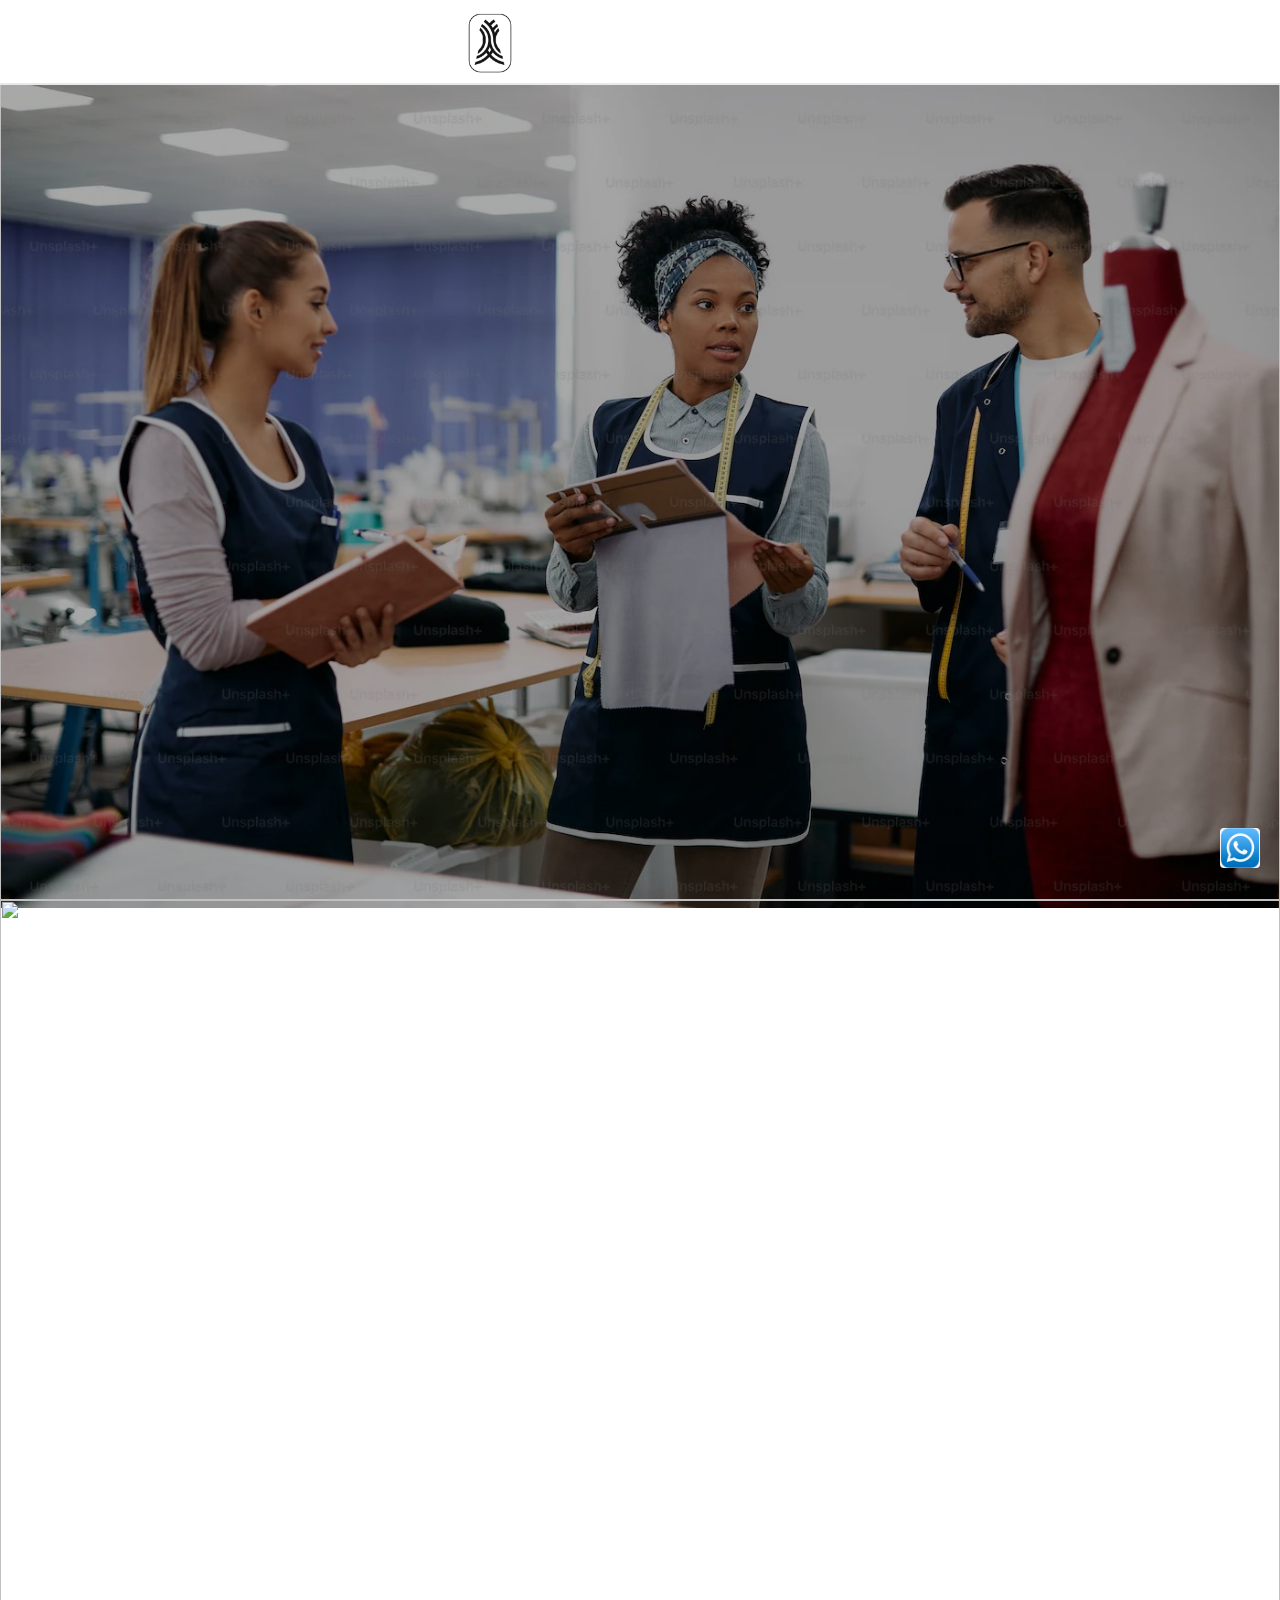
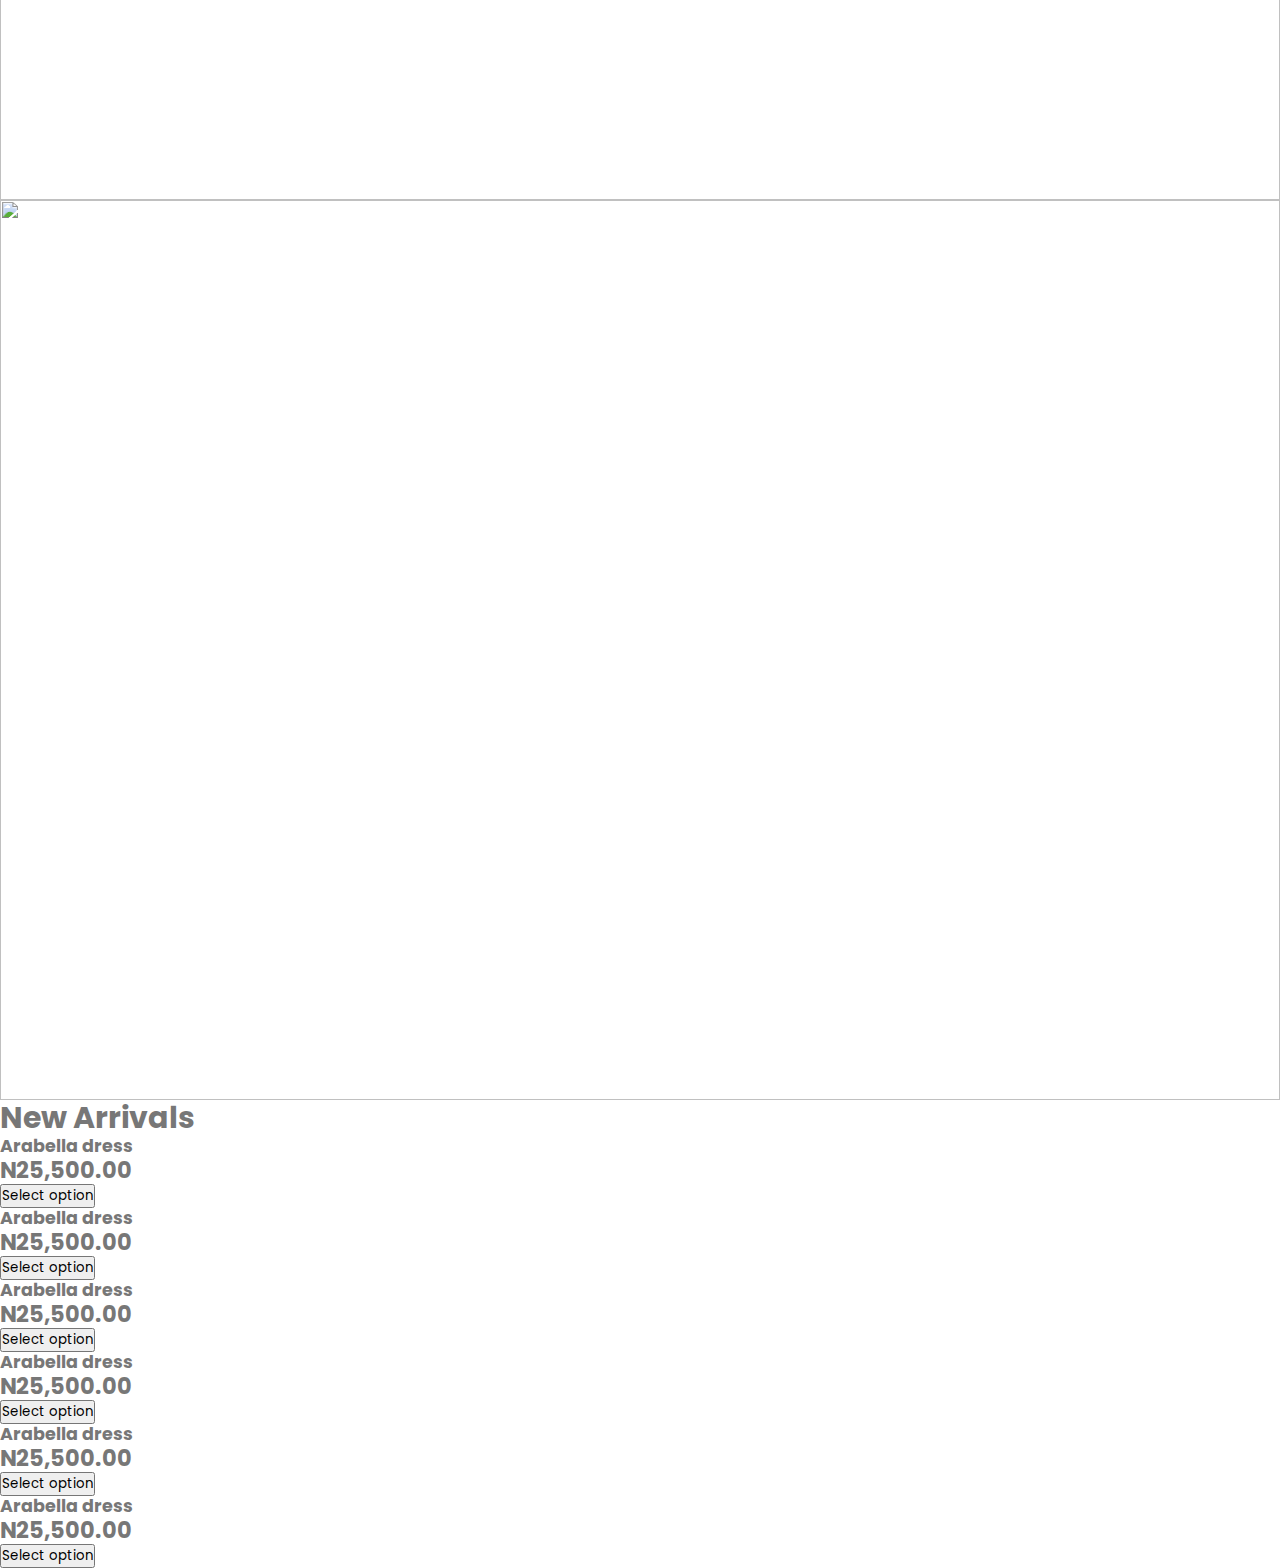
==== index.html @ b2d52bec "Add files via upload" ====
<html>
    <head>
        <meta charset="UTF-8">
  <meta http-equiv="X-UA-Compatible" content="IE=edge">
  <meta name="viewport" content="width=device-width, initial-scale=1.0">
        <title>
    Bionik Designz | Expert in Creating Golden Memories 
        </title>  
        <link rel="icon" type="image/png" href="/assets/images/bionik logo 01.png">
        <link rel="preconnect" href="https://fonts.googleapis.com">
<link rel="preconnect" href="https://fonts.gstatic.com" crossorigin>
<link href="https://fonts.googleapis.com/css2?family=Satisfy&display=swap" rel="stylesheet">
        <link rel="stylesheet" href="https://cdnjs.cloudflare.com/ajax/libs/font-awesome/6.1.2/css/all.min.css" 
        integrity="sha512-1sCRPdkRXhBV2PBLUdRb4tMg1w2YPf37qatUFeS7zlBy7jJI8Lf4VHwWfZZfpXtYSLy85pkm9GaYVYMfw5BC1A=="
         crossorigin="anonymous" 
        referrerpolicy="no-referrer" />
        <link href="assets/css/style.css" rel="stylesheet" type="text/css">
        <link href="assets/css/mediaquery.css" rel="stylesheet" type="text/css">
        <link rel="stylesheet" href="path/to/font-awesome/css/font-awesome.min.css">
        <link rel="preconnect" href="https://fonts.googleapis.com">
        <link rel="preconnect" href="https://fonts.gstatic.com" crossorigin>
        <link
          href="https://fonts.googleapis.com/css2?family=Monoton&family=Rubik:wght@300;400;500;600;700;800;900&display=swap"
          rel="stylesheet">
      
    <!--============ Boxicons ===============-->
    <link href='https://unpkg.com/boxicons@2.1.4/css/boxicons.min.css' rel='stylesheet'>
    </head>
    <body>

      <div class="chat">
        <a href="#"> <p class="chat-text">Chat with us</p></a>
          <a href="http://wa.me/2348068105743"><img class="whatsapp-img" src="assets/images/HD Blue Whatsapp Wa Whats App Official Logo Icon PNG.jpeg" ></a>
      </div> 



      <header id="heading-2">

        <div  class="menu-btns hamburger-menu">
          <i class="fa-solid fa-bars open" width="70"> </i>
          <i id="close" class="fa-solid fa-xmark hide" width="70"></i>
        </div>
      
      
      
      
      
        <div class="logo-card">
        <a href="index.html"> <img src="assets/images/bionik logo 04.png"></a> 
         </div>
        
      
      
      </header>
      
       <div id="menu-bar" class="slide">

        <img src="assets/images/bg img (1).jpg" width="100%">
      
                  <div class="nav-link-card">
            
                    <div class="nav-link">  <a href="index.html">Home</a></div>
                   
                  <div class="nav-link">  <a href="about.html">About</a></div>

                  <div class="nav-link">   <a href="services.html">Services</a></div>
                 
                  <div class="nav-link">   <a href="properties.html">Properties</a></div>
                  
                  <div class="nav-link">   <a href="testimonial.html">Testimonials</a></div>
        
                  <div  class="nav-link">   <a href="contacts.html">Contact</a></div>

                  <div class="nav-link">   <a href="https://forms.gle/76Qfqu1pCPBZt23s6">Affiliate</a></div>
        
                  </div>
          
        
          </div>
          </header>    




          <style>
            @import url('https://fonts.googleapis.com/css2?family=Dancing+Script:wght@500;600;700&family=Lobster&family=Lobster+Two&display=swap');
          </style>


          <div class="small-screen-img">

 
            <div class="smallie">
              <img   class="home-img" src="assets/images/bg img (1).jpeg">
          </div>

            <div class="smallie">
              <img   class="home-img" src="assets/images/bg img (2).jpeg">
            </div>
          
          
          <div class="smallie">
            <img   class="home-img" src="assets/images/bg img (3).jpeg">
        </div>
        
         
          
        
          
          </div>
          
          
          <!--END OF SMALL IMAGES CONTAINER-->


<!--BIGGER SCREEN  IMAGES CONTAINER-->

<div class="big-screen-img">

  <div class="big-smallie" >
    <img   class="home-big-img" src="assets/images/big-bg (1).jpg" width="100%">
  </div>


  <div class="big-smallie" >
    <img   class="home-big-img" src="assets/images/big-bg (2).jpg" width="100%">
  </div>
  

  <div class="big-smallie" >
    <img   class="home-big-img" src="assets/images/big-bg (3).jpg" width="100%">
  </div>


</div>

<!--END OF BIGGER SCREEN  IMAGES CONTAINER-->




          <style>

            .home-img{
              width:100%;
              filter:brightness(66%);
              z-index:-10;
             
              }
              
            .smallie{
             width:100%;
            
             overflow:hidden;
             
            }
            
            .small-screen-img{
             position:relative;
             display:flex;
             flex-direction:column;
             justify-content:center;
             align-items:center;
            }
            
            
            </style>
            
            










<section class="new-arrival">

  <h1>New Arrivals</h1>

  <div class="new-arriv-mother">



    <div class="arriv-child">

<img src="" alt="">

<span>
<h3>Arabella dress</h3>
<h2>N25,500.00</h2>
</span>

<button> Select option</button>

    </div>


<!-- arriv-child-->


    <div class="arriv-child">

      <img src="" alt="">
      
      <span>
      <h3>Arabella dress</h3>
      <h2>N25,500.00</h2>
      </span>
      
      <button> Select option</button>
      
          </div>



<!-- arriv-child-->


<div class="arriv-child">

  <img src="" alt="">
  
  <span>
  <h3>Arabella dress</h3>
  <h2>N25,500.00</h2>
  </span>
  
  <button> Select option</button>
  
      </div>


      <!-- arriv-child-->


    <div class="arriv-child">

      <img src="" alt="">
      
      <span>
      <h3>Arabella dress</h3>
      <h2>N25,500.00</h2>
      </span>
      
      <button> Select option</button>
      
          </div>





          <!-- arriv-child-->


    <div class="arriv-child">

      <img src="" alt="">
      
      <span>
      <h3>Arabella dress</h3>
      <h2>N25,500.00</h2>
      </span>
      
      <button> Select option</button>
      
          </div>





          <!-- arriv-child-->


    <div class="arriv-child">

      <img src="" alt="">
      
      <span>
      <h3>Arabella dress</h3>
      <h2>N25,500.00</h2>
      </span>
      
      <button> Select option</button>
      
          </div>






  </div>



</section>


<footer>


 
</footer>





<script src="assets/js/main.js"></script>
    </body>
</html>
---- assets/css/style.css ----
/* Google Fonts - Poppins */
@import url("https://fonts.googleapis.com/css2?family=Poppins:wght@300;400;500;600;700&display=swap");


  @import url('https://fonts.googleapis.com/css2?family=Noto+Serif+Balinese&display=swap');


  @import url('https://fonts.googleapis.com/css2?family=Dancing+Script:wght@500;600;700&family=Lobster&family=Lobster+Two&display=swap');



/*
  font-family: 'Dancing Script', cursive;
  font-family: 'Lobster', sans-serif;
  font-family: 'Lobster Two', sans-serif;
  font-family: 'Noto Serif Balinese', serif;
*/





* {
  margin: 0;
  padding: 0;
  box-sizing: border-box;
  font-family: "Poppins", sans-serif;
}




:root {
  --gold-color:rgb(213 175 92);
  --main-color:rgb(20 63 51);
  --dark-main-color:rgb(20 63 51);
  --font-1:'Noto Serif Balinese', serif;
  --font-2: 'Dancing Script', cursive;
  --font-3: 'Lobster Two', sans-serif;
  }




a{
  color:inherit;
  text-decoration: none;
}


body, html {
  height: 100%;
  margin: 0;
  font: 400 15px/1.2 "Lato", sans-serif;
  color: #777;

  }
  




/* WHATSAPP FIXED ICON */
.chat{
  position:fixed;
   top:93%;
   display:flex;
   justify-content:right;
   align-items:right;
  right:20px;
  z-index: 99999;
  
  }
  
  .chat-text{
  background-color:white;
  width:110px;
  text-align:center;
  border-radius:8px;
  line-height:1.7;
  font-weight:500;
   height:27px;
   display:none;

  }
  
  .whatsapp-img{
  border-radius:10%;
  height:40px;
   width:40px;
  margin-top:-9px;
  animation: scaleUp 3s ease-in-out infinite;
  }


  @keyframes scaleUp {

      0%,
      100% { transform: translateY(0) scale(1); }
      
      50% { transform: translateY(-5px) scale(1.05);}
      
      }



         /*
       HEADER 2222
      HEADER 2222
      HEADER 2222
      HEADER 2222
       */

#heading-2{
background-color: rgb(255, 255, 255);
width:100%;
height:85px;
position:fixed;
display: flex;
justify-content: center;
z-index: 20;
border-bottom:2px solid rgba(128, 128, 128, 0.171);
       }
         
      
      
.logo-card{
position:relative;
top:-97px;
right:150px;
}  
       
.logo-card img{
width:280px;
 }  

.menu-btns {
position: absolute;
right: 27px;
z-index: 1;
top: 15px;
width: 30px;
height: 30px;
color: var(--main-color);
display: flex;
justify-content: center;
}

.menu-btns i {
font-size: 40px;
}

#menu-bar {
display: flex;
flex-direction: column;
justify-content: center;
align-items: center;
position: absolute;
background-color: white;
height: 100%;
transition: all 0.4s ease 0s;
top: 55px;
width: 70%;
gap: 20px;
right: 0px;
z-index: 40;
overflow: hidden;
text-align: left;
box-shadow: rgba(128, 128, 128, 0.45) 0px 1px 0px;
position: fixed;
}

#menu-bar img {
position:relative;
top:-20px;
width: 170px;
  }

.nav-link a {
text-decoration: none;
color: var(--dark-main-color);
font-weight: 400;
font-size: 27px;
font-family: var(--font-1);
}

.nav-link {
display: flex;
flex-direction: column;
justify-content: center;
align-items: center;
position: relative;
margin: 26px;
font-weight: bold;
font-family: var(--font-2);
top:-70px;
}

#special-btn {
background-color: var(--color-dark-purple);
width: 130px;
text-align: center;
line-height: 2.2;
color: white;
border-radius: 5px;
}

#special-btn a {
color: white;
}

.slide {
left: -100%;
}

.hide {
visibility: hidden;
z-index: 1;
}

.open {
position: absolute;
}





/* HOMEPAGE */
/* HOMEPAGE */
/* HOMEPAGE */


.home-img{
  width:100%;
  position:absolute;
  top:55px;
  
  filter: brightness(28%);
  
  }
  
  
  
  
  
  /* HOME 
  CONTENTS
  STYLE RULES */
  
  .home-img,.home-big-img{
    width:100%;
  
     }
     
     
     @keyframes zoomInOut{
     0%,100%{
    transform:scale(1);
     }
     
     50%{
    transform:scale(1.3);
     }
     
     
     }
  
  
  
  
  
   
     
      /* Slideshow container */
       /* Slideshow container */
    /* Slideshow container */
     
      
       /* Slideshow container */
       .slideshow-container {
           display: flex;
         flex-direction: column;
         justify-content: center;
         align-items: center;
         position: relative;
        padding-top:420px;
        
       }
       
       /* Caption text */
       .text {
         color: black;
         font-size: 15px;
         padding: 8px 12px;
         position: absolute;
         bottom: 8px;
         width: 80%;
         text-align: center;
       
         display: flex;
         flex-direction: column;
         justify-content: center;
         align-items: center;
       }
       
       
       
       /* The dots/bullets/indicators */
       .dot {
         height: 10px;
         width: 10px;
       
         background-color: #bbb;
         border-radius: 50%;
         display: inline-block;
         transition: background-color 0.6s ease;
       }
       
       .active {
         background-color: #717171;
       }
       
       /* Fading animation */
       .fade {
         animation-name: fade;
         animation-duration: 1.5s;
        
       }
       
       @keyframes fade {
         from {opacity: .4} 
         to {opacity: 1}
       }
       
      
       .text-child{
        background-color: rgba(39, 39, 46, 0.395);
        padding: 10px;
        border-radius: 5px;
        text-align: left;
        
            }
        
            .text-child h5, p{
          padding-left: 20px;
          padding-top:20px;
            }
        
            .text-child h5{
            color: var(--gold-color);
            font-size: 17px;
            font-family: var(--font-1);
            }
        
            .text-child p{
             font-size: 30px;
             color: white;
             padding-bottom:20px;
           
            }
        
        .btn{
            padding-top:30px;
            display: flex;
        }
        
       .btn button{
           
            padding: 13px;
            background-color: rgba(0, 0, 0, 0.118);
            border-radius: 5px;
            width: 200px;
            font-size: 14px;
            color: var(--gold-color);
            border:2px solid var(--gold-color);
            font-weight: bold;
            
        }
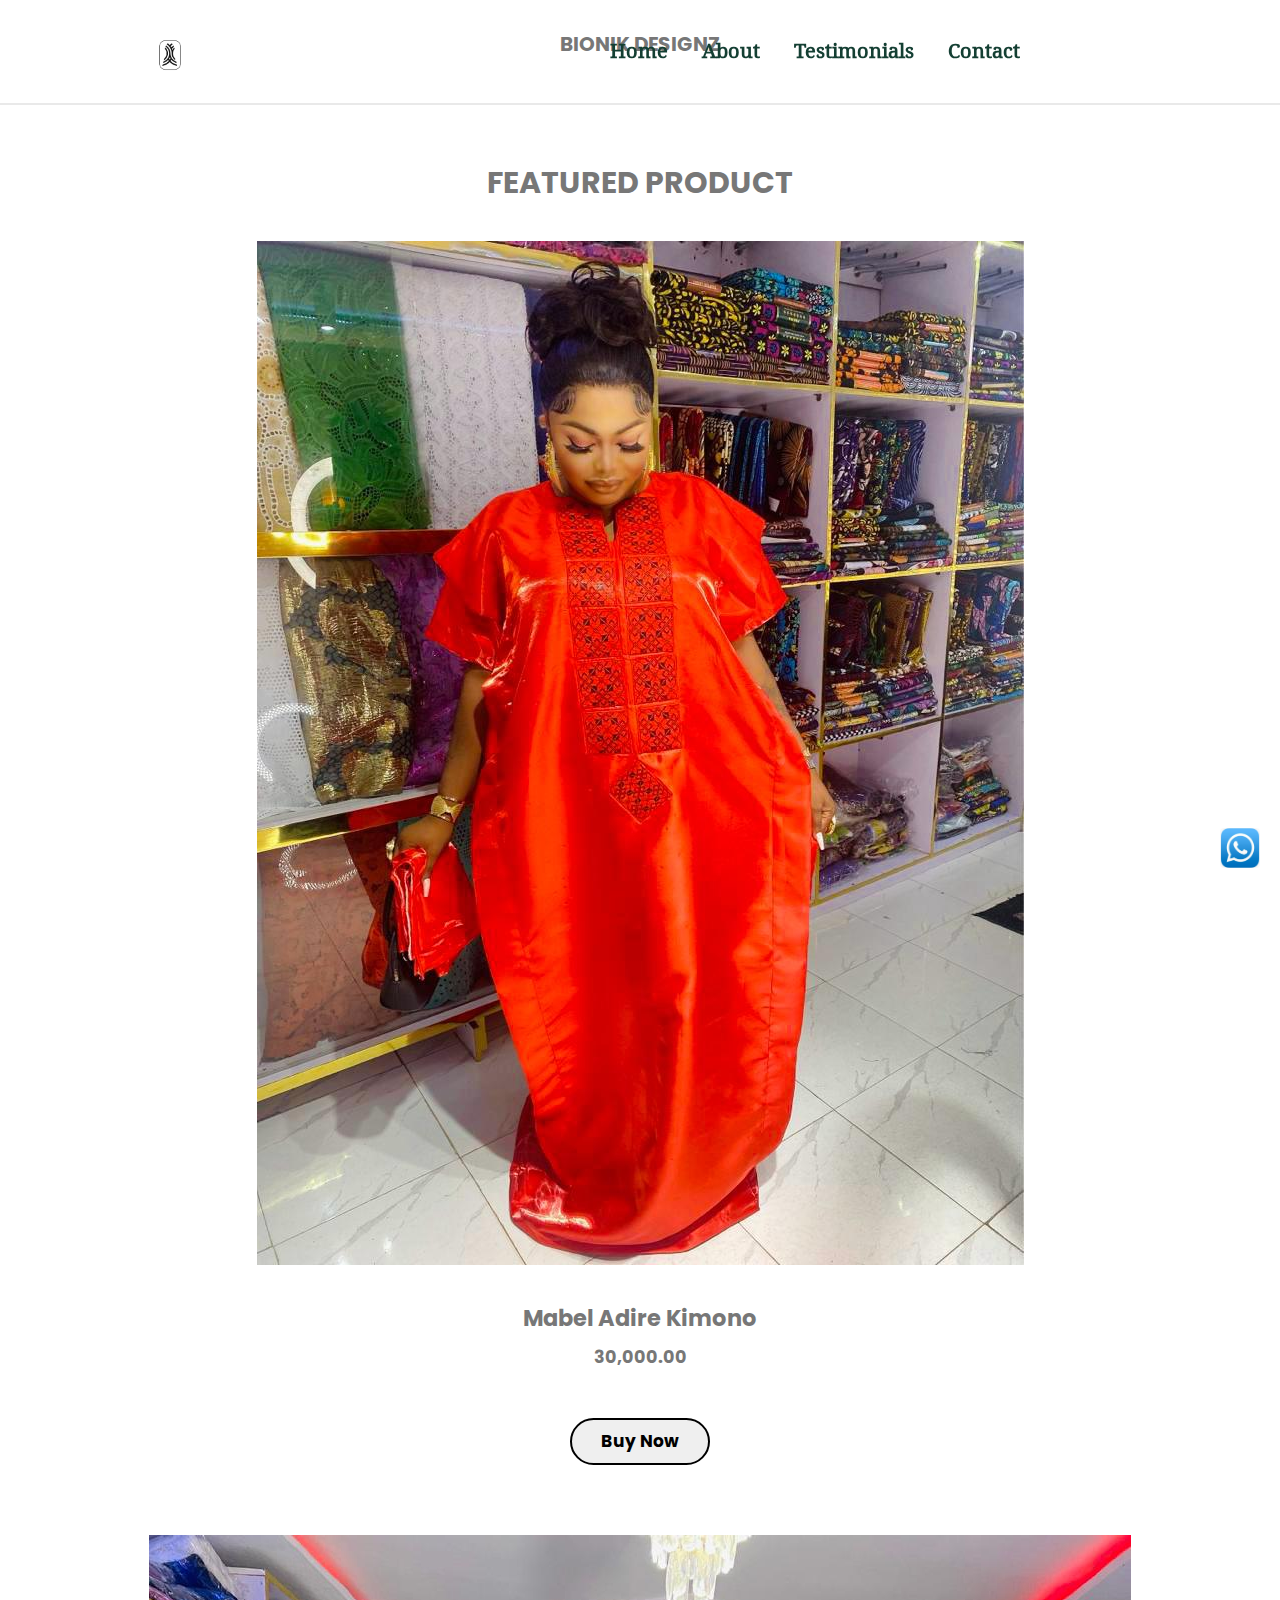
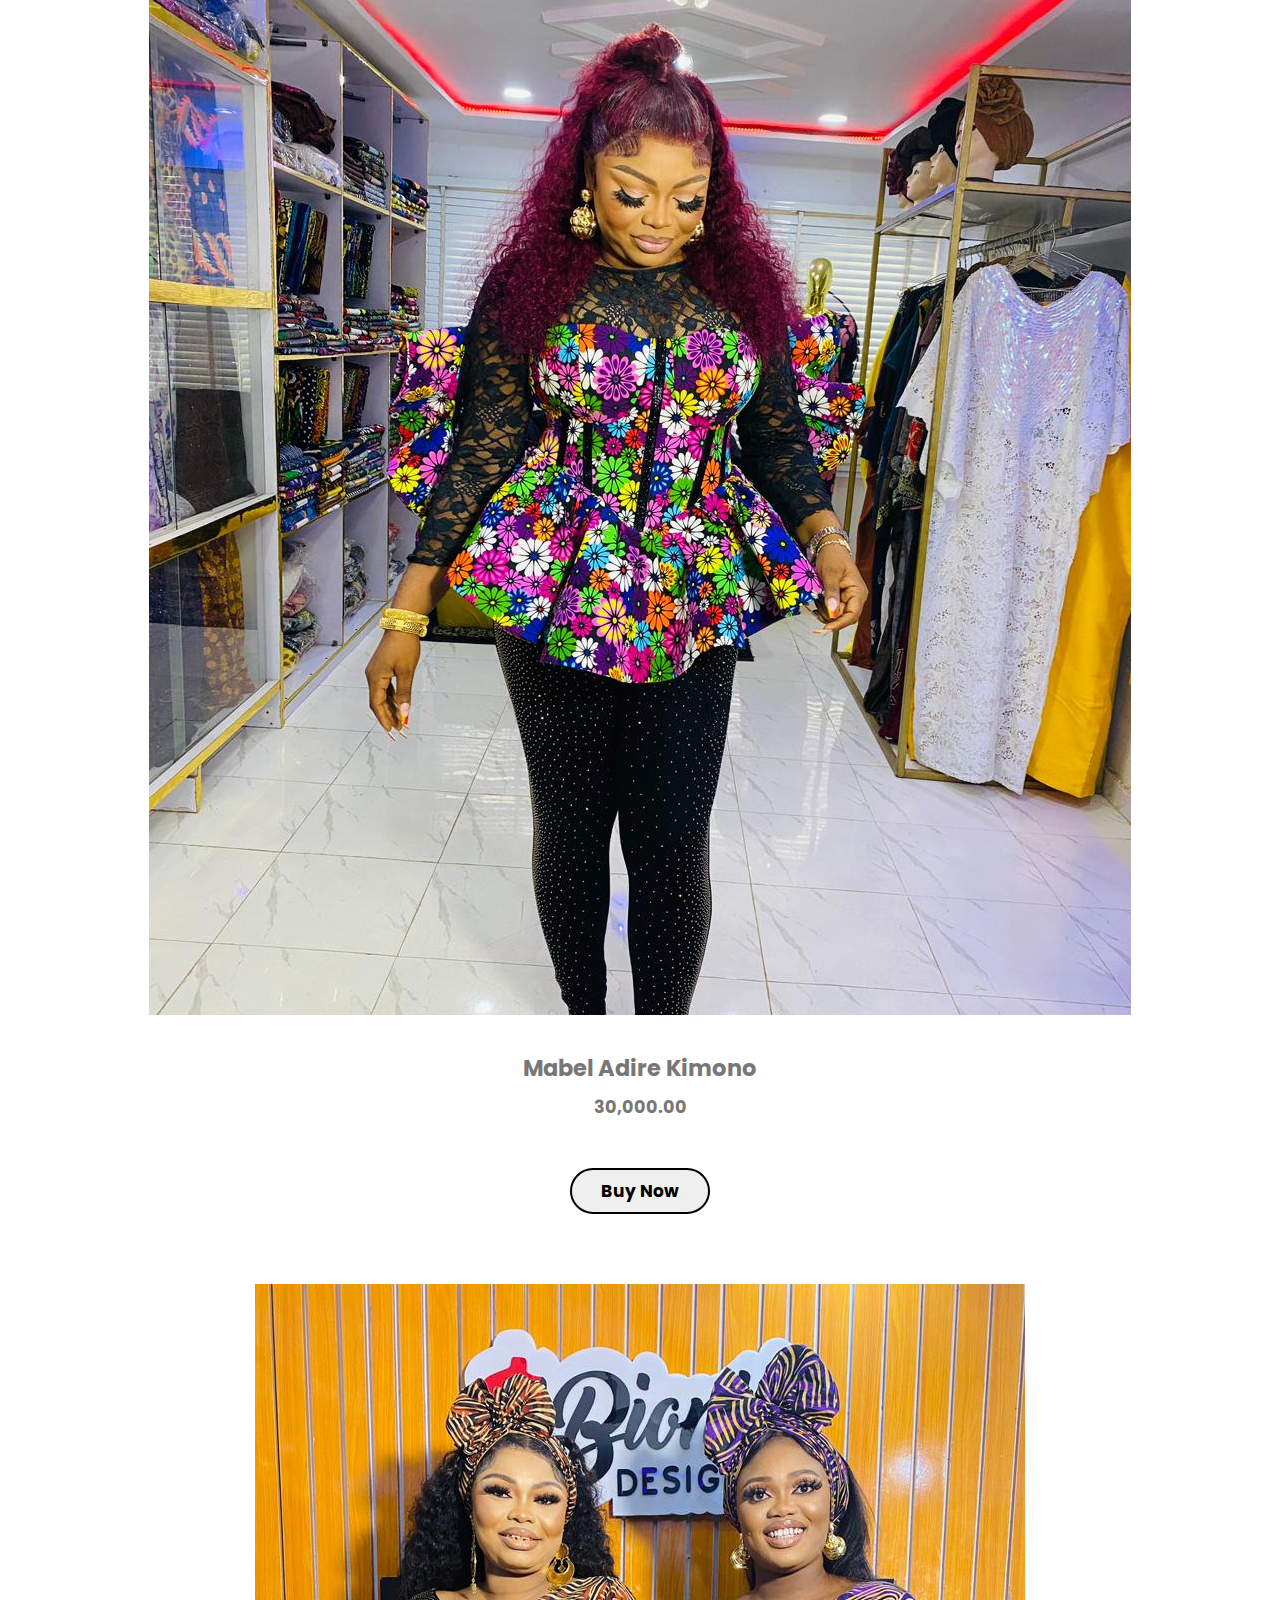
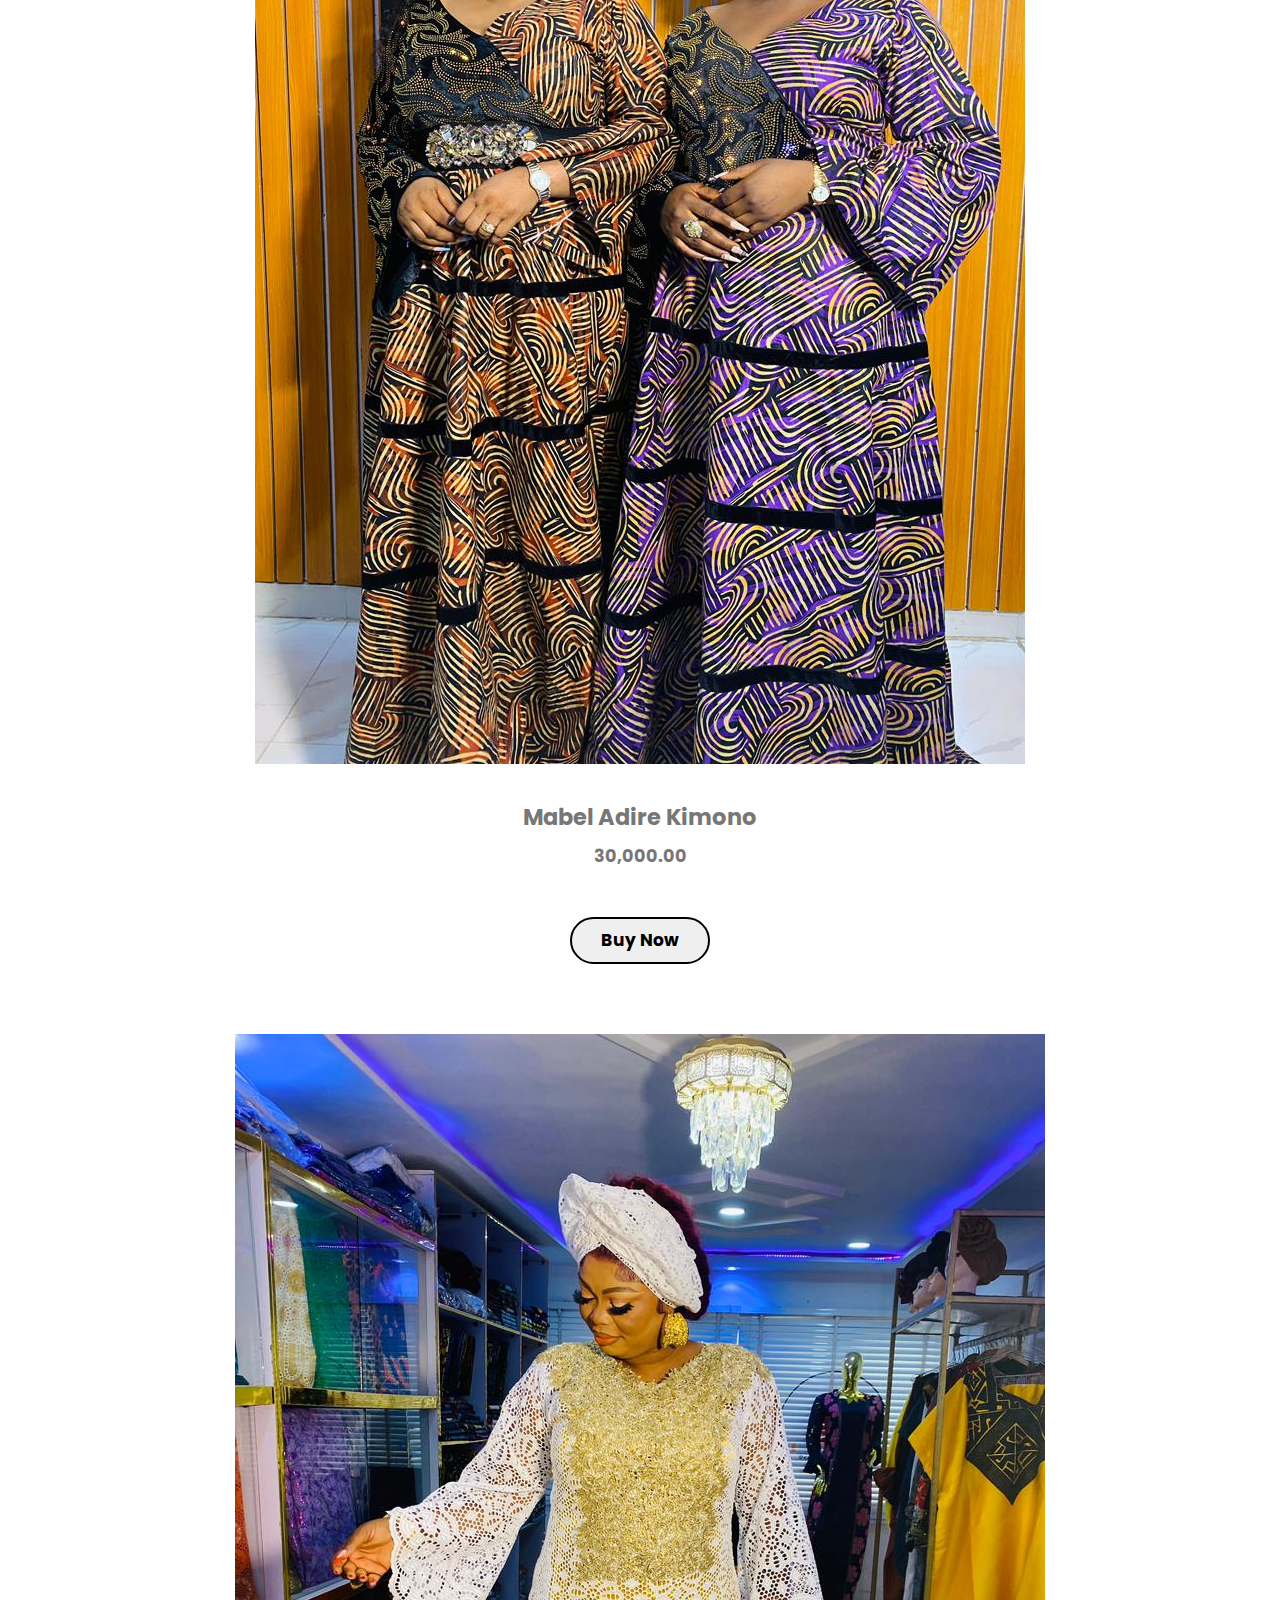
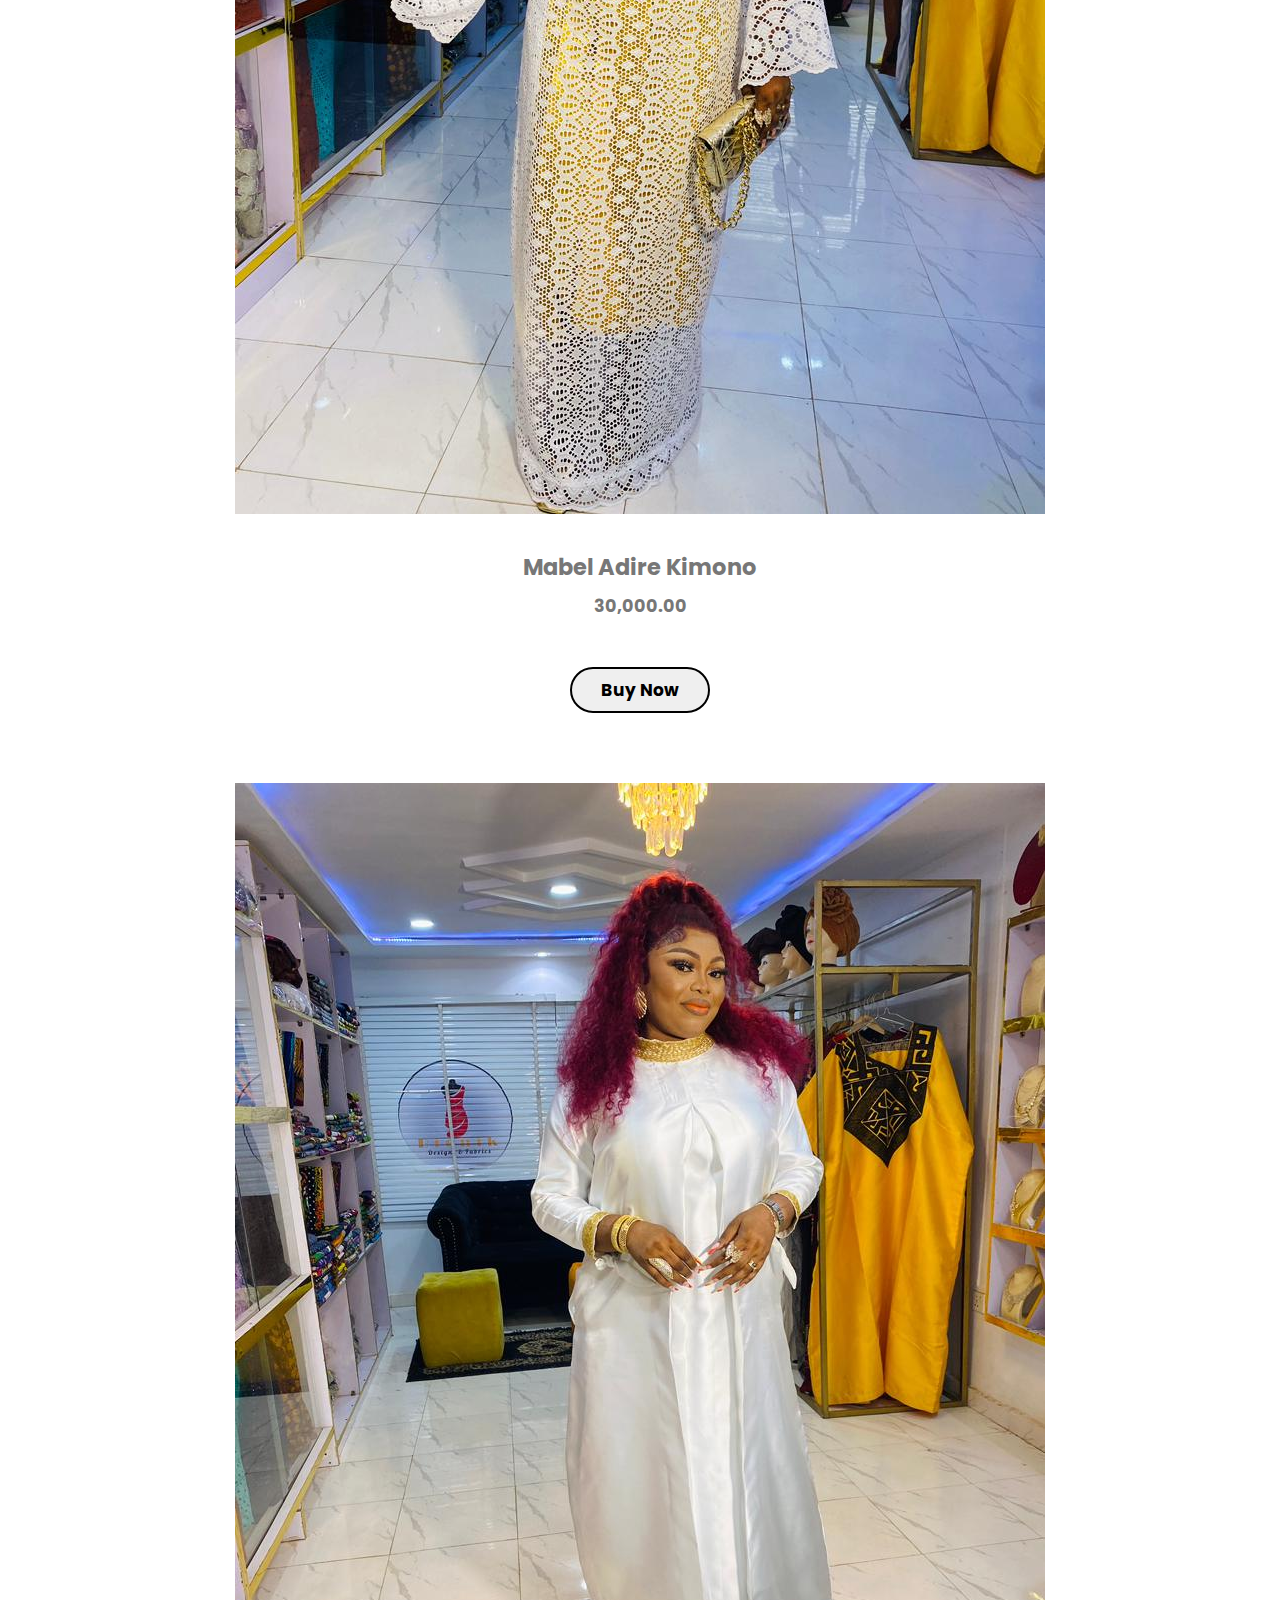
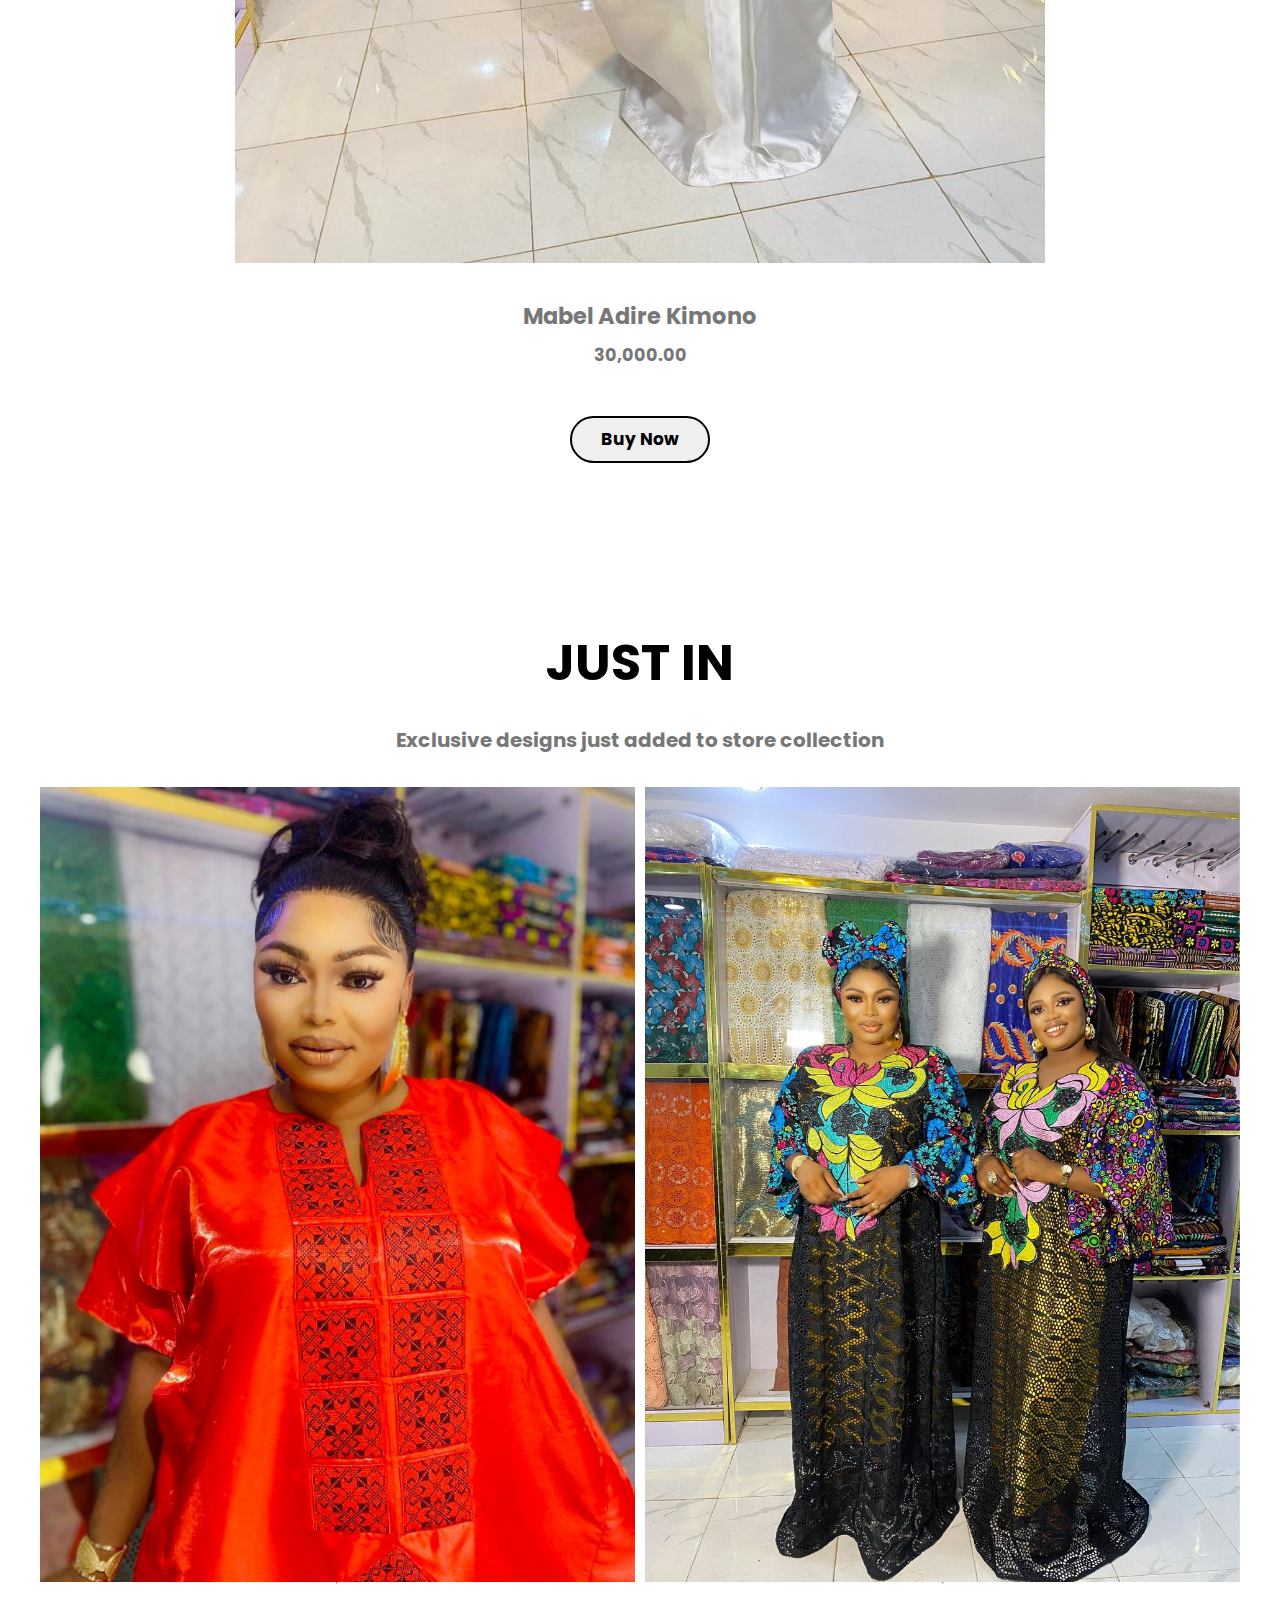
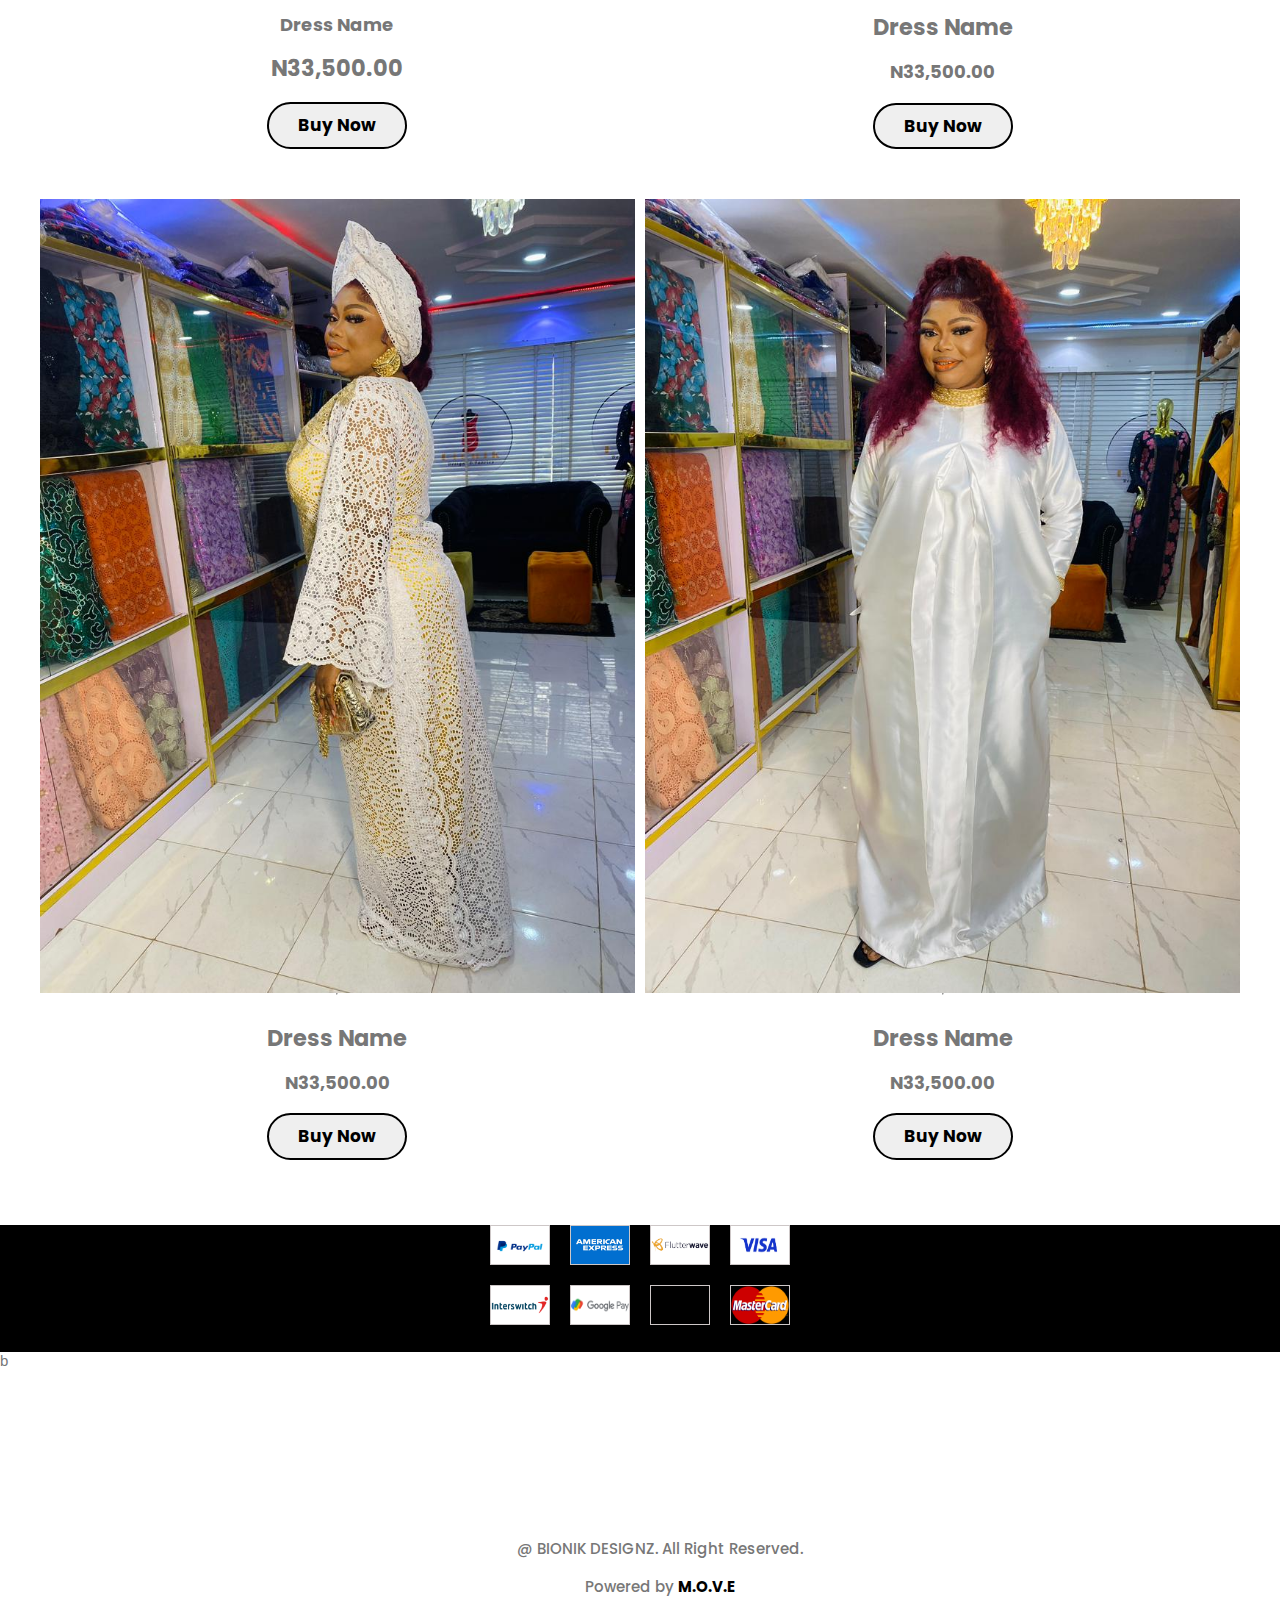
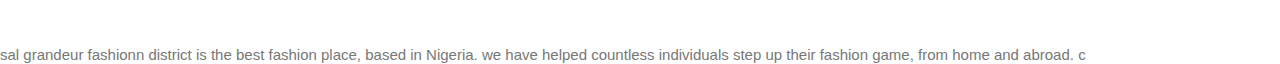
==== commit e3aa4846: "Add files via upload" ====
--- a/index.html
+++ b/index.html
@@ -43,36 +43,32 @@
         </div>
       
       
-      
+        <div style="text-align: center;position: absolute; top:32px; font-size: 20px; font-weight: 700;
+        ">BIONIK DESIGNZ</div>
       
       
         <div class="logo-card">
         <a href="index.html"> <img src="assets/images/bionik logo 04.png"></a> 
          </div>
         
-      
+    
       
       </header>
       
        <div id="menu-bar" class="slide">
 
-        <img src="assets/images/bg img (1).jpg" width="100%">
+        <img src="assets/images/bionik logo 04.png" width="100%">
       
                   <div class="nav-link-card">
             
                     <div class="nav-link">  <a href="index.html">Home</a></div>
                    
                   <div class="nav-link">  <a href="about.html">About</a></div>
-
-                  <div class="nav-link">   <a href="services.html">Services</a></div>
-                 
-                  <div class="nav-link">   <a href="properties.html">Properties</a></div>
                   
                   <div class="nav-link">   <a href="testimonial.html">Testimonials</a></div>
         
-                  <div  class="nav-link">   <a href="contacts.html">Contact</a></div>
-
-                  <div class="nav-link">   <a href="https://forms.gle/76Qfqu1pCPBZt23s6">Affiliate</a></div>
+                  <div  class="nav-link">   <a href="contact.html">Contact</a></div>
+
         
                   </div>
           
@@ -81,8 +77,6 @@
           </header>    
 
 
-
-
           <style>
             @import url('https://fonts.googleapis.com/css2?family=Dancing+Script:wght@500;600;700&family=Lobster&family=Lobster+Two&display=swap');
           </style>
@@ -92,222 +86,468 @@
 
  
             <div class="smallie">
-              <img   class="home-img" src="assets/images/bg img (1).jpeg">
+              <img   class="home-img" src="assets/images/img (13).JPG">
           </div>
 
             <div class="smallie">
-              <img   class="home-img" src="assets/images/bg img (2).jpeg">
+                <img   class="home-img" src="assets/images/img (10).JPG">
             </div>
           
           
           <div class="smallie">
-            <img   class="home-img" src="assets/images/bg img (3).jpeg">
+            <img   class="home-img" src="assets/images/img (9).JPG">
         </div>
-        
-         
-          
-        
-          
-          </div>
-          
-          
-          <!--END OF SMALL IMAGES CONTAINER-->
-
-
-<!--BIGGER SCREEN  IMAGES CONTAINER-->
-
-<div class="big-screen-img">
-
-  <div class="big-smallie" >
-    <img   class="home-big-img" src="assets/images/big-bg (1).jpg" width="100%">
-  </div>
-
-
-  <div class="big-smallie" >
-    <img   class="home-big-img" src="assets/images/big-bg (2).jpg" width="100%">
-  </div>
-  
-
-  <div class="big-smallie" >
-    <img   class="home-big-img" src="assets/images/big-bg (3).jpg" width="100%">
-  </div>
-
-
-</div>
-
-<!--END OF BIGGER SCREEN  IMAGES CONTAINER-->
-
-
-
-
-          <style>
-
-            .home-img{
-              width:100%;
-              filter:brightness(66%);
-              z-index:-10;
-             
-              }
-              
-            .smallie{
-             width:100%;
-            
-             overflow:hidden;
-             
+
+
+        <style>
+
+          .home-img{
+            width:100%;
+            filter:brightness(66%);
+            z-index:-10;
+           
             }
             
-            .small-screen-img{
-             position:relative;
-             display:flex;
-             flex-direction:column;
-             justify-content:center;
-             align-items:center;
-            }
-            
-            
-            </style>
-            
-            
-
-
-
-
-
-
-
-
-
-
-<section class="new-arrival">
-
-  <h1>New Arrivals</h1>
-
-  <div class="new-arriv-mother">
-
-
-
-    <div class="arriv-child">
-
-<img src="" alt="">
-
-<span>
-<h3>Arabella dress</h3>
-<h2>N25,500.00</h2>
-</span>
-
-<button> Select option</button>
-
+          .smallie{
+           width:100%;
+          
+           overflow:hidden;
+           
+          }
+          
+          .small-screen-img{
+           position:relative;
+           top:85px;
+           display:flex;
+           flex-direction:column;
+           justify-content:center;
+           align-items:center;
+          }
+          
+          
+          </style>
+          
+<style>
+
+  #new-arrival{
+
+    margin-top:80px;
+    padding-bottom:150px;
+
+  }
+
+  #new-arrival h1{
+text-align: center;
+font-size:30px;
+}
+
+
+
+  .class-img{
+    padding:40px;
+  }
+
+
+  .arrival-mother{
+   display:flex;
+   flex-direction: column;
+   justify-content: center;
+   align-items: center;
+   gap:30px;
+  }
+
+
+
+  .arrival-child{
+   display:flex;
+   flex-direction: column;
+   justify-content: center;
+   align-items: center;
+   text-align: center;
+  }
+
+.child-text{
+  display:flex;
+  flex-direction:column ;
+gap:15px;
+}
+
+button{
+  width:140px;
+  border: 2px solid black;
+  line-height:2.5;
+  font-size:17px;
+  font-weight:bold;
+  font-weight: bold;
+  border-radius: 30px;;
+}
+
+
+
+</style>
+
+          <section id="new-arrival">
+<h1>FEATURED PRODUCT</h1>
+<div class="arrival-mother">
+
+  <div class="arrival-child">
+
+    <div class="class-img">
+<img src="assets/images/img (3).JPG" width="100%">
+</div>
+
+<div class="child-text">
+<h2>Mabel Adire Kimono</h2>
+<h3> 30,000.00</h3>
+
+<div class="child-btn">
+<button>Buy Now</button>
+</div>
+
+</div>
+
+</div>
+
+
+
+<div class="arrival-child">
+
+  <div class="class-img">
+<img src="assets/images/img (2).JPG" width="100%">
+</div>
+
+<div class="child-text">
+<h2>Mabel Adire Kimono</h2>
+<h3> 30,000.00</h3>
+
+<div class="child-btn">
+<button>Buy Now</button>
+</div>
+
+</div>
+
+</div>
+
+
+
+
+
+<div class="arrival-child">
+
+  <div class="class-img">
+<img src="assets/images/img (7).JPG" width="100%">
+</div>
+
+<div class="child-text">
+<h2>Mabel Adire Kimono</h2>
+<h3> 30,000.00</h3>
+
+<div class="child-btn">
+<button>Buy Now</button>
+</div>
+
+</div>
+
+</div>
+
+
+
+
+
+<div class="arrival-child">
+
+  <div class="class-img">
+<img src="assets/images/img (1).JPG" width="100%">
+</div>
+
+<div class="child-text">
+<h2>Mabel Adire Kimono</h2>
+<h3> 30,000.00</h3>
+
+<div class="child-btn">
+<button>Buy Now</button>
+</div>
+
+</div>
+
+</div>
+
+
+
+
+<div class="arrival-child">
+
+  <div class="class-img">
+<img src="assets/images/img (13).JPG" width="100%">
+</div>
+
+<div class="child-text">
+<h2>Mabel Adire Kimono</h2>
+<h3> 30,000.00</h3>
+
+<div class="child-btn">
+<button>Buy Now</button>
+</div>
+
+</div>
+
+</div>
+
+
+
+
+</div>
+  </section>
+
+
+
+
+  <style>
+
+  #just-in{
+    padding:20px;
+  }
+
+  #just-in h1,h3{
+    text-align: center;
+    padding-bottom:35px;
+  }
+
+  #just-in h1{
+  font-weight: bold;
+  color: black;
+  font-size: 50px;
+  }
+
+  #just-in h3{
+  font-size: 20px;
+  }
+
+
+  .just-grand-mother{
+    display: flex;
+    flex-direction: column;
+  justify-content: center;
+  align-items: center;
+  padding-bottom: 130px;
+  gap:50px;
+}
+
+
+
+
+
+  .just-in-mother{
+  display: flex;
+  gap:10px;
+  justify-content: center;
+  align-items: center;
+}
+
+
+
+.just-in-child{
+  width: 48%;
+  display: flex;
+  flex-direction: column;
+  justify-content: center;
+  align-items: center;
+  text-align: center;
+}
+
+.just-child-text{
+  display: flex;
+  flex-direction: column;
+  flex-direction: column;
+  justify-content: center;
+  text-align: center;
+  gap:20px;
+  padding-top:30px;
+}
+
+.just-child-text h4{
+font-size:18px;
+ text-align: center;
+}
+
+  </style>
+
+
+<section id="just-in">
+
+  <h1>JUST IN</h1>
+
+  <h3>Exclusive designs just added to store collection</h3>
+
+
+  <div class="just-grand-mother"> 
+
+<div class="just-in-mother">
+
+
+
+<div class="just-in-child">
+
+<img src="assets/images/img (6).JPG" width="100%">
+
+<hr>
+
+<div class="just-child-text">
+
+  <h4>Dress Name</h4>
+  
+  <h2>N33,500.00</h2>
+
+  <div class="child-btn">
+    <button>Buy Now</button>
     </div>
 
-
-<!-- arriv-child-->
-
-
-    <div class="arriv-child">
-
-      <img src="" alt="">
-      
-      <span>
-      <h3>Arabella dress</h3>
-      <h2>N25,500.00</h2>
-      </span>
-      
-      <button> Select option</button>
-      
+</div>
+
+</div>
+
+
+
+
+<div class="just-in-child">
+
+  <img src="assets/images/img (9).JPG" width="100%">
+  
+  <hr>
+  
+  <div class="just-child-text">
+  
+    <h2>Dress Name</h2>
+    
+    <h4>N33,500.00</h4>
+  
+    <div class="child-btn">
+      <button>Buy Now</button>
+      </div>
+  
+  </div>
+
+</div>
+
+</div>
+
+
+<div class="just-in-mother">
+
+
+  <div class="just-in-child">
+
+    <img src="assets/images/img (8).JPG" width="100%">
+    
+    <hr>
+    
+    <div class="just-child-text">
+    
+      <h2>Dress Name</h2>
+      
+      <h4>N33,500.00</h4>
+    
+      <div class="child-btn">
+        <button>Buy Now</button>
+        </div>
+    
+    </div>
+  </div>
+
+
+    <div class="just-in-child">
+
+      <img src="assets/images/img (5).JPG" width="100%">
+      
+      <hr>
+      
+      <div class="just-child-text">
+      
+        <h2>Dress Name</h2>
+        
+        <h4>N33,500.00</h4>
+      
+        <div class="child-btn">
+          <button>Buy Now</button>
           </div>
-
-
-
-<!-- arriv-child-->
-
-
-<div class="arriv-child">
-
-  <img src="" alt="">
-  
-  <span>
-  <h3>Arabella dress</h3>
-  <h2>N25,500.00</h2>
-  </span>
-  
-  <button> Select option</button>
-  
+      
       </div>
-
-
-      <!-- arriv-child-->
-
-
-    <div class="arriv-child">
-
-      <img src="" alt="">
-      
-      <span>
-      <h3>Arabella dress</h3>
-      <h2>N25,500.00</h2>
-      </span>
-      
-      <button> Select option</button>
-      
-          </div>
-
-
-
-
-
-          <!-- arriv-child-->
-
-
-    <div class="arriv-child">
-
-      <img src="" alt="">
-      
-      <span>
-      <h3>Arabella dress</h3>
-      <h2>N25,500.00</h2>
-      </span>
-      
-      <button> Select option</button>
-      
-          </div>
-
-
-
-
-
-          <!-- arriv-child-->
-
-
-    <div class="arriv-child">
-
-      <img src="" alt="">
-      
-      <span>
-      <h3>Arabella dress</h3>
-      <h2>N25,500.00</h2>
-      </span>
-      
-      <button> Select option</button>
-      
-          </div>
-
-
-
-
-
-
+    </div>
+  
+  
+</div>
+
+
+
+</div>
+
+
+
+
+
+
+
+
+
+
+
+
+
+</div>
+
+
+
+</section>
+
+
+
+
+
+
+
+  <section id="payment-logo">
+    <div>
+  <img src="assets/images/payment (1).JPG" alt="">
+  <img src="assets/images/payment (2).JPG" alt="">
+  <img src="assets/images/payment (2).PNG" alt="">
+  <img src="assets/images/payment (3).PNG" alt="">
+  
   </div>
-
-
-
-</section>
-
-
-<footer>
-
-
- 
-</footer>
+  
+  <div>
+    <img src="assets/images/payment (4).PNG" alt="">
+    <img src="assets/images/payment (5).PNG" alt="">
+    <img src="assets/images/payment (6).PNG" alt="">
+    <img src="assets/images/payment (1).PNG" alt="">
+  </div>
+    </section>
+    
+    
+    b
+  
+  
+  
+    <footer>
+  
+     
+      <p class="copyright">@ BIONIK DESIGNZ. All Right Reserved.</p>
+      
+      <p class="developer"> Powered by <a href="http://www.mmoove.com"> M.O.V.E</a></p>
+    
+      </footer>
+      
+
+
+
+sal grandeur fashionn district is the best fashion place, based in Nigeria. 
+we have helped countless individuals step up their fashion game, from home and abroad.
+
+
+c
+
+
+
+
 
 
 
--- a/assets/css/style.css
+++ b/assets/css/style.css
@@ -112,7 +112,7 @@
        */
 
 #heading-2{
-background-color: rgb(255, 255, 255);
+background-color:  rgb(255, 255, 255);
 width:100%;
 height:85px;
 position:fixed;
@@ -138,7 +138,7 @@
 position: absolute;
 right: 27px;
 z-index: 1;
-top: 15px;
+top: 22px;
 width: 30px;
 height: 30px;
 color: var(--main-color);
@@ -226,158 +226,188 @@
 
 
 
-/* HOMEPAGE */
-/* HOMEPAGE */
-/* HOMEPAGE */
-
-
-.home-img{
-  width:100%;
-  position:absolute;
-  top:55px;
-  
-  filter: brightness(28%);
-  
-  }
-  
-  
-  
-  
-  
-  /* HOME 
-  CONTENTS
-  STYLE RULES */
-  
-  .home-img,.home-big-img{
-    width:100%;
-  
-     }
-     
-     
-     @keyframes zoomInOut{
-     0%,100%{
-    transform:scale(1);
-     }
-     
-     50%{
-    transform:scale(1.3);
-     }
-     
-     
-     }
-  
-  
-  
-  
-  
-   
-     
-      /* Slideshow container */
-       /* Slideshow container */
+/* HOME 
+CONTENTS
+STYLE RULES */
+
+.home-img,.home-big-img{
+	width:100%;
+
+   }
+   
+   
+   @keyframes zoomInOut{
+   0%,100%{
+	transform:scale(1);
+   }
+   
+   50%{
+	transform:scale(1.3);
+   }
+   
+   
+   }
+
+
+
+
+
+ 
+   
     /* Slideshow container */
-     
-      
-       /* Slideshow container */
-       .slideshow-container {
-           display: flex;
-         flex-direction: column;
-         justify-content: center;
-         align-items: center;
-         position: relative;
-        padding-top:420px;
-        
-       }
-       
-       /* Caption text */
-       .text {
-         color: black;
-         font-size: 15px;
-         padding: 8px 12px;
-         position: absolute;
-         bottom: 8px;
-         width: 80%;
-         text-align: center;
-       
+     /* Slideshow container */
+  /* Slideshow container */
+   
+    
+     /* Slideshow container */
+     .slideshow-container {
          display: flex;
-         flex-direction: column;
-         justify-content: center;
-         align-items: center;
-       }
-       
-       
-       
-       /* The dots/bullets/indicators */
-       .dot {
-         height: 10px;
-         width: 10px;
-       
-         background-color: #bbb;
-         border-radius: 50%;
-         display: inline-block;
-         transition: background-color 0.6s ease;
-       }
-       
-       .active {
-         background-color: #717171;
-       }
-       
-       /* Fading animation */
-       .fade {
-         animation-name: fade;
-         animation-duration: 1.5s;
-        
-       }
-       
-       @keyframes fade {
-         from {opacity: .4} 
-         to {opacity: 1}
-       }
-       
-      
-       .text-child{
-        background-color: rgba(39, 39, 46, 0.395);
-        padding: 10px;
-        border-radius: 5px;
-        text-align: left;
-        
-            }
-        
-            .text-child h5, p{
-          padding-left: 20px;
-          padding-top:20px;
-            }
-        
-            .text-child h5{
-            color: var(--gold-color);
-            font-size: 17px;
-            font-family: var(--font-1);
-            }
-        
-            .text-child p{
-             font-size: 30px;
-             color: white;
-             padding-bottom:20px;
-           
-            }
-        
-        .btn{
-            padding-top:30px;
-            display: flex;
-        }
-        
-       .btn button{
-           
-            padding: 13px;
-            background-color: rgba(0, 0, 0, 0.118);
-            border-radius: 5px;
-            width: 200px;
-            font-size: 14px;
-            color: var(--gold-color);
-            border:2px solid var(--gold-color);
-            font-weight: bold;
-            
-        }
-  
-
+       flex-direction: column;
+       justify-content: center;
+       align-items: center;
+       position: relative;
+      padding-top:420px;
+      
+     }
+     
+     /* Caption text */
+     .text {
+       color: black;
+       font-size: 15px;
+       padding: 8px 12px;
+       position: absolute;
+       bottom: 8px;
+       width: 80%;
+       text-align: center;
+     
+       display: flex;
+       flex-direction: column;
+       justify-content: center;
+       align-items: center;
+     }
+     
+     
+     
+     /* The dots/bullets/indicators */
+     .dot {
+       height: 10px;
+       width: 10px;
+     
+       background-color: #bbb;
+       border-radius: 50%;
+       display: inline-block;
+       transition: background-color 0.6s ease;
+     }
+     
+     .active {
+       background-color: #717171;
+     }
+     
+     /* Fading animation */
+     .fade {
+       animation-name: fade;
+       animation-duration: 1.5s;
+      
+     }
+     
+     @keyframes fade {
+       from {opacity: .4} 
+       to {opacity: 1}
+     }
+     
+    
+     .text-child{
+      background-color: rgba(39, 39, 46, 0.395);
+      padding: 10px;
+      border-radius: 5px;
+      text-align: left;
+      
+          }
+      
+          .text-child h5, p{
+        padding-left: 20px;
+        padding-top:20px;
+          }
+      
+          .text-child h5{
+          color: var(--gold-color);
+          font-size: 17px;
+          font-family: var(--font-1);
+          }
+      
+          .text-child p{
+           font-size: 30px;
+           color: white;
+           padding-bottom:20px;
+         
+          }
+      
+      .btn{
+          padding-top:30px;
+          display: flex;
+      }
+      
+     .btn button{
+         
+          padding: 13px;
+          background-color: rgba(0, 0, 0, 0.118);
+          border-radius: 5px;
+          width: 200px;
+          font-size: 14px;
+          color: var(--gold-color);
+          border:2px solid var(--gold-color);
+          font-weight: bold;
+          
+      }
+
+
+/*
+PAYMENT AND FOOTER STYLE RULES */
+
+
+
+
+#payment-logo {
+  display: flex;
+  flex-direction: column;
+  justify-content: center;
+  align-items: center;
+  gap: 20px;
+  padding-bottom: 3ch;
+  background-color: black;
+}
+
+#payment-logo div {
+  display: flex;
+  gap: 20px;
+}
+
+#payment-logo img {
+  width: 60px;
+  height: 40px;
+  border: 1px solid rgb(205, 199, 199);
+}
+
+footer {
+  text-align: center;
+  padding: 20px;
+  font-weight: 500;
+}
+
+footer a {
+  font-weight: bold;
+  color: black;
+  text-decoration: none;
+}
+
+
+
+
+  
+  
+  
+  
+ 
+  
   
   --- a/assets/css/mediaquery.css
+++ b/assets/css/mediaquery.css
@@ -0,0 +1,1026 @@
+@media (max-width: 728px) {
+  
+
+    .big-screen-img .big-smallie{
+      display:none;
+    }
+  
+    
+  
+  }
+  
+  
+  @media (min-width: 728px) {
+    
+    .big-smallie{
+      overflow:hidden;
+    }
+  
+    .big-screen-img .big-smallie{
+     position:relative;
+     top:-20px;
+     filter:brightness(86%);
+    }
+  
+  
+    .home-abt{
+  
+      text-align:center;
+      padding:320px 20px 30px 20px;
+      text-align: left;
+      }
+  
+  
+  
+  .small-screen-img .smallie{
+    display:none;
+  }
+
+
+
+         /*
+       HEADER 2222
+      HEADER 2222
+      HEADER 2222
+      HEADER 2222
+       */
+
+       #heading-2{
+        background-color: rgb(255, 255, 255);
+        width:100%;
+        height:105px;
+        position:fixed;
+        display: flex;
+        justify-content: center;
+        z-index: 20;
+        border-bottom:2px solid rgba(128, 128, 128, 0.171);
+               }
+                 
+              
+              
+        .logo-card{
+        position:absolute;
+        top:-15px;
+        left:0px;
+        }  
+               
+        .logo-card img{
+        width:140px;
+         }  
+        
+        .menu-btns {
+        position: absolute;
+        right: 50px;
+        z-index: 1;
+        top: 35px;
+        width: 30px;
+        height: 30px;
+        color: var(--dark-main-color);
+        display: flex;
+        justify-content: center;
+        }
+        
+        .menu-btns i {
+        font-size: 50px;
+        }
+        
+        #menu-bar {
+        display: flex;
+        flex-direction: column;
+        justify-content: center;
+        align-items: center;
+        position: absolute;
+        background-color: white;
+        height: 100%;
+        transition: all 0.4s ease 0s;
+        top: 85px;
+        width: 50%;
+        gap: 20px;
+        right: 0px;
+        z-index: 40;
+        overflow: hidden;
+        text-align: left;
+        box-shadow: rgba(128, 128, 128, 0.45) 0px 1px 0px;
+        position: fixed;
+        }
+        
+        #menu-bar img {
+        position:relative;
+        top:-50px;
+        width: 170px;
+          }
+        
+        .nav-link a {
+        text-decoration: none;
+        color: var(--dark-main-color);
+        font-weight: 400;
+        font-size: 27px;
+        font-family: var(--font-1);
+        }
+        
+        .nav-link {
+        display: flex;
+        flex-direction: column;
+        justify-content: center;
+        align-items: center;
+        position: relative;
+        margin: 76px;
+        font-weight: bold;
+        font-family: var(--font-2);
+        top:-120px;
+        }
+        
+        #special-btn {
+        background-color: var(--color-dark-purple);
+        width: 130px;
+        text-align: center;
+        line-height: 2.2;
+        color: white;
+        border-radius: 5px;
+        }
+        
+        #special-btn a {
+        color: white;
+        }
+        
+        .slide {
+        left: -100%;
+        }
+        
+        .hide {
+        visibility: hidden;
+        z-index: 1;
+        }
+        
+        .open {
+        position: absolute;
+        }
+        
+        
+
+        
+
+/*SLIDING TEXT 
+SLIDING TEXT 
+SLIDING TEXT 
+SLIDING TEXT 
+*/
+
+
+
+  .mySlides {
+      
+      display: none;
+  }
+  
+  /* Slideshow container */
+  .slideshow-container {
+      display: flex;
+    flex-direction: column;
+    justify-content: center;
+    align-items: center;
+    position: relative;
+   padding-top:420px;
+   
+margin-top:-500px;
+  }
+  
+  /* Caption text */
+  .text {
+    color: black;
+    font-size: 15px;
+    padding: 8px 12px;
+    position: absolute;
+    bottom: 8px;
+    width: 80%;
+    text-align: center;
+  
+    display: flex;
+    flex-direction: column;
+    justify-content: center;
+    align-items: center;
+   
+  }
+  
+  
+  
+  /* The dots/bullets/indicators */
+  .dot {
+    height: 10px;
+    width: 10px;
+  position: relative;
+  margin-top:-470px;
+    background-color: #bbb;
+    border-radius: 50%;
+    display: inline-block;
+    transition: background-color 0.6s ease;
+  }
+  
+  .active {
+    background-color: #717171;
+  }
+  
+  /* Fading animation */
+  .fade {
+    animation-name: fade;
+    animation-duration: 1.5s;
+   
+  }
+  
+  @keyframes fade {
+    from {opacity: .4} 
+    to {opacity: 1}
+  }
+  
+
+
+
+  .text-child{
+    background-color: rgba(39, 39, 46, 0.395);
+    padding: 10px;
+    border-radius: 5px;
+    text-align: left;
+    
+        }
+    
+        .text-child h5, p{
+      padding-left: 30px;
+      padding-top:20px;
+        }
+    
+        .text-child h5{
+        color: var(--main-color);
+        font-size: 25px;
+        padding-top:40px;
+        }
+    
+        .text-child p{
+         font-size: 50px;
+         color: white;
+         padding-bottom:30px;
+         font-weight: bold;
+         
+        }
+    
+    .btn{
+        padding-top:30px;
+        display: flex;
+    }
+    
+   .btn button{
+       
+        padding: 13px;
+        background-color: rgba(0, 0, 0, 0.118);
+        border-radius: 5px;
+        width: 300px;
+        font-size: 24px;
+        color: var(--main-color);
+        border:2px solid var(--main-color);
+        font-weight: bold;
+        
+    }
+
+
+
+
+
+
+   /* HOME ABOUT
+   HOME ABOUT
+   HOME ABOUT
+   */
+    
+ 
+    
+    .home-abt{
+    padding-top:200px;
+    padding-bottom:100px;
+    }
+    
+    
+    .home-abt h3, p, h1{
+    padding-left:30px ;
+    padding-right: 30px;
+    }
+    
+    .home-abt p{
+    text-align: justify;
+    padding-left: 50px;
+    padding-right: 50px;
+    }
+    
+    
+    .home-abt h3{
+    text-align: center;
+    }
+    
+    
+    
+    .home-abt h1{
+    font-size: 50px;
+    margin-top:10px;
+    color: var(--main-color);
+    font-family: var(--font-1);
+    text-align: center;
+    }
+    
+    .home-abt-btn{
+    
+    padding-top:40px;
+    display: flex;
+    justify-content: center;
+    }
+    
+    .home-abt-btn button{
+    padding:15px;
+    font-size: 15px;
+    border:2px solid var(--main-color);
+    background-color: inherit;
+    color: var(--main-color);
+    border-radius: 10px;
+    width: 170px;
+    }
+    
+  
+
+
+
+
+   /* HOME SERVICE 
+   HOME SERVICE 
+   HOME SERVICE
+   HOME SERVICE
+   */
+    
+ 
+    
+      .home-service{
+        padding-top: 100px;
+        background-color: rgba(0, 0, 0, 0.039);
+          padding-bottom: 50px;
+      }
+    
+
+      .home-serv-mother{
+display:grid;
+grid-template-columns: repeat(2,350px);
+padding-top:20px;
+
+justify-content: center;
+align-items: center;
+      }
+
+
+      .home-service h1{
+       font-size: 50px;
+       padding-bottom:90px;
+       padding-top:40px;
+       font-family: var(--font-1);
+       color:var(--main-color);
+       text-align: center;
+      }
+      
+      .home-serv-child{
+    display: flex;
+    flex-direction: column;
+    justify-content: center;
+    align-items: center;
+    padding-bottom:50px;
+    width:350px;
+      }
+    
+      .home-serv-child span{
+    display: flex;
+    flex-direction: column;
+    justify-content: center;
+    align-items: center;
+    padding:20px;
+    text-align: center;
+      }
+      
+    
+      .home-serv-child h3{
+        color: var(--main-color);
+        font-family: var(--font-1);
+        font-size: 30px;
+      }
+    
+       .home-serv-child p{
+        position:relative;
+        top:-10px;
+      }
+      
+
+
+
+
+
+
+/* HOME PROPERTIES STYLE RUKES */
+
+
+
+
+.home-prop {
+  padding:140px 30px 30px 10px;
+  line-height:1.6;
+
+  }
+
+  .home-prop p {
+ text-align: center;
+  
+    }
+    
+  
+  
+  .home-prop img{
+  width: 300px;
+  }
+  
+  .home-prop h1{
+  font-size:60px;
+  line-height:1;
+  text-align: center;
+  padding-bottom:20px;
+  font-weight: 500;
+  font-family: var(--font-1);
+  }
+  
+  .home-prop h1 span{
+  color:var(--main-color);
+  font-weight: 700;
+  }
+  
+  .home-prop-mother{
+  padding-top: 40px;
+  display: grid;
+grid-template-columns: repeat(2,300px);
+gap:40px;
+justify-content: center;
+align-items: center;
+  }
+  
+  .home-prop-child{
+  padding-bottom:60px;
+  width: 300px;;
+}
+  
+  
+  
+  .home-prop-child-text{
+    border:1px solid rgba(0, 0, 0, 0.175);
+    border-bottom-left-radius: 20px;
+    border-bottom-right-radius: 20px;
+   
+  }
+  
+  .home-prop-child-text h4{
+   padding:15px;
+   font-size: 20px;
+   font-family:var(--font-1);
+color: var(--main-color);
+  }
+  
+  .home-prop-child-text h6{
+   padding:0px 20px 0px 20px;
+   font-size: 15px;
+
+  }
+  
+  .home-prop-child-text p{
+   padding:0px 20px 9px 20px;
+   font-size: 15px;
+   text-align: left;
+  }
+  
+  
+  .grand-child{
+  display: flex;
+  flex-direction: row;
+  justify-content: space-around;
+  }
+  
+ 
+  .grand-child span p{
+   text-align: center;
+    }
+    
+
+  .grand-child span{
+  display: flex;
+  flex-direction: column;
+  gap: 20px;
+  text-align: center;
+  padding:10px;
+  
+  }
+
+
+
+}
+
+
+
+
+
+@media (min-width: 1024px) {
+
+  .logo-card{
+    position:absolute;
+    top:-15px;
+    left:100px;
+    }  
+ 
+  .menu-btns {
+    position: absolute;
+    right: 50px;
+    z-index: 1;
+    top: 35px;
+    width: 30px;
+    height: 30px;
+    color: var(--dark-main-color);
+    display: flex;
+    justify-content: center;
+    visibility: hidden;
+    }
+    
+    .menu-btns i {
+    font-size: 50px;
+ 
+    }
+    
+    #menu-bar {
+      display:flex;
+      flex-direction:row; 
+      z-index:99999;
+      position:fixed;
+     height:120px;
+     background-color:rgba(255, 0, 0, 0);
+       visibility: visible;
+       justify-content:center;
+       top:-50px;
+       width: 100%;
+       left:80px;
+   box-shadow: none;
+    }
+    
+    #menu-bar img {
+    position:relative;
+    top:-50px;
+    width: 170px;
+    visibility: hidden;
+      }
+    
+    .nav-link a {
+    text-decoration: none;
+    color: var(--dark-main-color);
+    font-weight: bold;
+    font-size: 20px;
+    font-family: var(--font-1);
+    }
+    
+    .nav-link {
+      font-weight:600;
+      top:45px;
+       display:inline-flex;
+       visibility: visible;
+            margin:15px;
+                    border:none;
+            z-index: 1;
+         
+    }
+
+
+
+     
+
+
+/*SLIDING TEXT 
+SLIDING TEXT 
+SLIDING TEXT 
+SLIDING TEXT 
+*/
+
+
+
+.mySlides {
+      
+  display: none;
+}
+
+/* Slideshow container */
+.slideshow-container {
+  display: flex;
+flex-direction: column;
+justify-content: center;
+align-items: center;
+position: relative;
+padding-top:420px;
+left:20px;
+margin-top:-650px;
+}
+
+/* Caption text */
+.text {
+color: black;
+font-size: 15px;
+padding: 8px 12px;
+position: absolute;
+bottom: 8px;
+width: 80%;
+text-align: center;
+
+display: flex;
+flex-direction: column;
+justify-content: center;
+align-items: center;
+
+}
+
+
+
+/* The dots/bullets/indicators */
+.dot {
+height: 10px;
+width: 10px;
+position: relative;
+margin-top:-470px;
+background-color: #bbb;
+border-radius: 50%;
+display: inline-block;
+transition: background-color 0.6s ease;
+}
+
+.active {
+background-color: #717171;
+}
+
+/* Fading animation */
+.fade {
+animation-name: fade;
+animation-duration: 1.5s;
+
+}
+
+@keyframes fade {
+from {opacity: .4} 
+to {opacity: 1}
+}
+
+
+
+
+.text-child{
+background-color: rgba(39, 39, 46, 0);
+padding: 0px;
+border-radius: 5px;
+text-align: left;
+
+    }
+
+    .text-child h5, p{
+  padding-left: 30px;
+  padding-top:20px;
+    }
+
+    .text-child h5{
+    color: var(--dark-main-color);
+    font-size: 39px;
+    padding-top:40px;
+    }
+
+    .text-child p{
+     font-size: 95px;
+     color: white;
+     padding-bottom:30px;
+     font-weight: bolder;
+     color: black;
+     width: 800px;
+     letter-spacing: -3;
+     font-family: "Lato", sans-serif;
+    }
+
+.btn{
+    padding-top:30px;
+    display: flex;
+}
+
+.btn button{
+   
+    padding: 13px;
+    background-color: rgba(0, 0, 0, 0.118);
+    border-radius: 5px;
+    width: 300px;
+    font-size: 24px;
+    color: var(--dark-main-color);
+    border:2px solid var(--dark-main-color);
+    font-weight: bold;
+    
+}
+
+
+
+
+
+
+   /* HOME ABOUT
+   HOME ABOUT
+   HOME ABOUT
+   */
+    
+ 
+    
+   .home-abt{
+    margin-top:200px;
+    padding-bottom:100px;
+    }
+    
+    
+    .home-abt h3, p, h1{
+    padding-left:30px ;
+    padding-right: 30px;
+    }
+    
+    .home-abt p{
+    text-align: justify;
+    padding-left: 100px;
+    padding-right: 100px;
+    }
+    
+    
+    .home-abt h3{
+    text-align: center;
+    }
+    
+    
+    
+    .home-abt h1{
+    font-size: 50px;
+    margin-top:10px;
+    color: var(--main-color);
+    font-family: var(--font-1);
+    text-align: center;
+    }
+    
+    .home-abt-btn{
+    
+    padding-top:40px;
+    display: flex;
+    justify-content: center;
+    }
+    
+    .home-abt-btn button{
+    padding:15px;
+    font-size: 15px;
+    border:2px solid var(--main-color);
+    background-color: inherit;
+    color: var(--main-color);
+    border-radius: 10px;
+    width: 170px;
+    }
+    
+
+
+
+
+    
+   /* HOME SERVICE 
+   HOME SERVICE 
+   HOME SERVICE
+   HOME SERVICE
+   */
+    
+ 
+    
+   .home-service{
+    padding-top: 100px;
+    background-color: rgba(0, 0, 0, 0.039);
+      padding-bottom: 50px;
+  }
+
+
+  .home-serv-mother{
+display:grid;
+grid-template-columns: repeat(2,450px);
+padding-top:20px;
+
+justify-content: center;
+align-items: center;
+  }
+
+
+  .home-service h1{
+   font-size: 50px;
+   padding-bottom:90px;
+   padding-top:40px;
+   font-family: var(--font-1);
+   color:var(--main-color);
+   text-align: center;
+  }
+  
+  .home-serv-child{
+display: flex;
+flex-direction: column;
+justify-content: center;
+align-items: center;
+padding-bottom:50px;
+width:450px;
+  }
+
+  .home-serv-child span{
+display: flex;
+flex-direction: column;
+justify-content: center;
+align-items: center;
+padding:20px;
+text-align: center;
+  }
+  
+
+  .home-serv-child h3{
+    color: var(--main-color);
+    font-family: var(--font-1);
+    font-size: 30px;
+  }
+
+   .home-serv-child p{
+    position:relative;
+    top:-10px;
+  }
+  
+
+
+
+
+
+/* HOME PROPERTIES STYLE RUKES */
+
+
+
+
+.home-prop {
+  padding:140px 30px 30px 10px;
+  line-height:1.6;
+
+  }
+
+  .home-prop p {
+ text-align: center;
+ padding-left:150px;
+ padding-right:150px;
+    }
+    
+  
+  
+  .home-prop img{
+  width: 300px;
+  }
+  
+  .home-prop h1{
+  font-size:60px;
+  line-height:1;
+  text-align: center;
+  padding-bottom:20px;
+  font-weight: 500;
+  font-family: var(--font-1);
+  }
+  
+  .home-prop h1 span{
+  color:var(--main-color);
+  font-weight: 700;
+  }
+  
+  .home-prop-mother{
+  padding-top: 40px;
+  display: grid;
+grid-template-columns: repeat(3,300px);
+gap:40px;
+justify-content: center;
+align-items: center;
+  }
+  
+  .home-prop-child{
+  padding-bottom:60px;
+  width: 300px;;
+}
+  
+  
+  
+  .home-prop-child-text{
+    border:1px solid rgba(0, 0, 0, 0.175);
+    border-bottom-left-radius: 20px;
+    border-bottom-right-radius: 20px;
+   
+  }
+  
+  .home-prop-child-text h4{
+   padding:15px;
+   font-size: 20px;
+   font-family:var(--font-1);
+color: var(--main-color);
+  }
+  
+  .home-prop-child-text h6{
+   padding:0px 20px 0px 20px;
+   font-size: 15px;
+
+  }
+  
+  .home-prop-child-text p{
+   padding:0px 20px 9px 20px;
+   font-size: 15px;
+   text-align: left;
+  }
+  
+  
+  .grand-child{
+  display: flex;
+  flex-direction: row;
+  justify-content: space-around;
+  }
+  
+ 
+  .grand-child span p{
+   text-align: center;
+    }
+    
+
+  .grand-child span{
+  display: flex;
+  flex-direction: column;
+  gap: 20px;
+  text-align: center;
+  padding:10px;
+  
+  }
+
+
+
+/* AFFILIATE
+AFFILIATE
+AFFILIATE
+AFFILIATE
+*/
+
+.affiliate{
+  background-color:var(--dark-main-color);
+  text-align: center;
+  padding:50px 10px 50px 10px;
+}
+
+.affiliate button{
+width:200px;
+padding:15px;
+font-size:20px;
+font-weight: 500;
+border-radius: 10px;
+border:none;
+}
+
+.affiliate p{
+padding-bottom:25px;
+color: white;
+}
+
+.affiliate h1{
+  font-size:40px;
+  color: white;
+  font-family: var(--font-1);
+}
+
+
+
+
+   /* FOOTER STYLE RULES */
+
+   footer{
+    display:flex;
+    flex-direction: column;
+    justify-content: center;
+    align-items:center ; 
+    padding:150px 50px 50px 7%; ;
+}
+
+
+
+   .foot-mother{
+display:flex;
+justify-content: space-evenly;
+gap:50px;
+
+}
+
+footer h3{
+	width:600px;
+    font-size: 100%;
+}
+
+
+}
+
+
+
+
+
+
